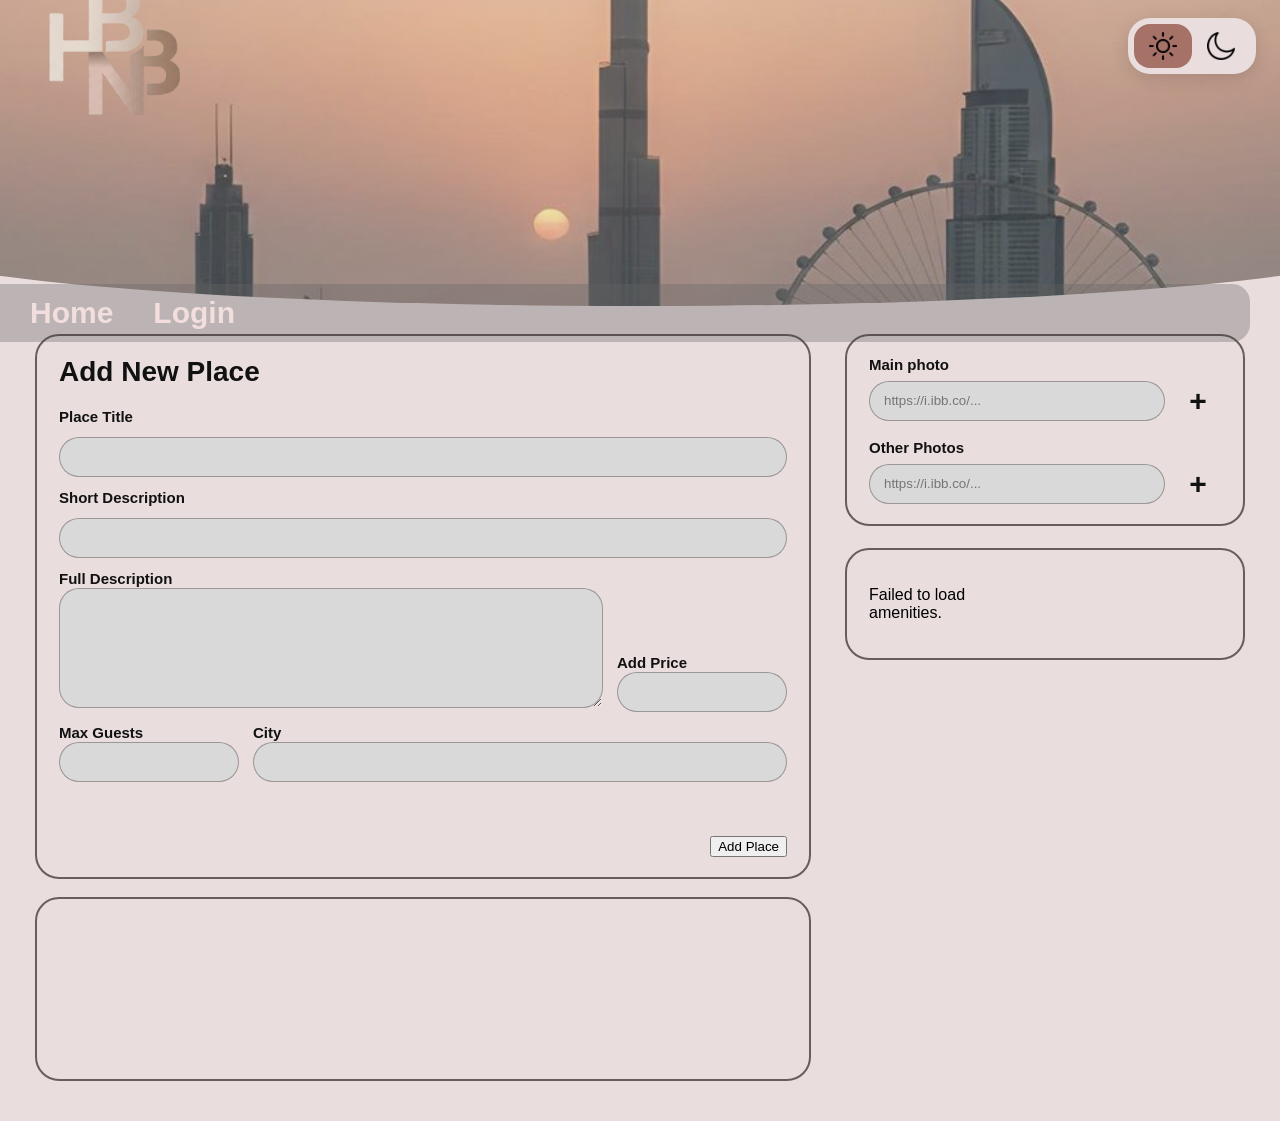
==== part4/add_place.html @ 905f0a96 "Add Add Place page with form and styling - Created add_place.html for adding new places with a form " ====
<!DOCTYPE html>
<html lang="en">
<head>
    <meta charset="UTF-8">
    <meta name="viewport" content="width=device-width, initial-scale=1.0">
    <title>Add Place - HBnB</title>

    <link rel="stylesheet" href="css/main.css">
    <link rel="stylesheet" href="css/dark-mode.css">
    <link rel="stylesheet" href="css/add_place.css">
</head>
<body class="page-shell add-place-page light-mode">
    <div class="hero-bg">
        <div class="bg-slide active" style="background-image: url('BG-IMGS/Dubai.jpg');"></div>
    </div>
    <div class="page-overlay"></div>

    <header class="site-header">
        <img src="logo.png" alt="HBnB Logo" class="site-logo">

        <div class="theme-toggle">
            <button type="button" class="theme-btn active" id="light-mode-btn" aria-label="Light mode">
                <img src="icons/sun.png" alt="Light mode">
            </button>
            <button type="button" class="theme-btn" id="dark-mode-btn" aria-label="Dark mode">
                <img src="icons/moon.png" alt="Dark mode">
            </button>
        </div>
    </header>

    <nav class="top-nav">
        <a href="index.html" class="nav-link">Home</a>
        <a href="login.html" class="nav-link" id="login-link">Login</a>
    </nav>

    <main class="add-place-main">
        <section class="add-place-layout">
            <div class="add-place-left">
                <div class="add-place-card">
                    <h1>Add New Place</h1>

                    <form id="add-place-form" class="add-place-form">
                        <label for="title">Place Title</label>
                        <input type="text" id="title" required>

                        <label for="short-description">Short Description</label>
                        <input type="text" id="short-description" required>

                        <div class="full-desc-price-row">
                            <div class="full-description-group">
                                <label for="description">Full Description</label>
                                <textarea id="description" rows="6"></textarea>
                            </div>

                            <div class="price-group">
                                <label for="price">Add Price</label>
                                <input type="number" id="price" min="1" required>
                            </div>
                        </div>

                        <div class="extra-fields-row">
                            <div>
                                <label for="guests">Max Guests</label>
                                <input type="number" id="guests" min="1" required>
                            </div>

                            <div>
                                <label for="city">City</label>
                                <input type="text" id="city" required>
                            </div>
                        </div>

                        <p id="add-place-message" class="add-place-message"></p>

                        <div class="add-place-submit-row">
                            <button type="submit" class="details-button">Add Place</button>
                        </div>
                    </form>
                </div>

                <div class="preview-gallery-card">
                    <div id="preview-gallery" class="preview-gallery"></div>
                </div>
            </div>

            <aside class="add-place-right">
                <div class="image-links-card">
                    <div class="image-link-group">
                        <label for="main-image-url">Main photo</label>
                        <div class="image-link-row">
                            <input type="url" id="main-image-url" placeholder="https://i.ibb.co/...">
                            <button type="button" class="image-add-btn" id="add-main-image-btn">+</button>
                        </div>
                    </div>

                    <div class="image-link-group">
                        <label for="other-image-url">Other Photos</label>
                        <div class="image-link-row">
                            <input type="url" id="other-image-url" placeholder="https://i.ibb.co/...">
                            <button type="button" class="image-add-btn" id="add-other-image-btn">+</button>
                        </div>
                    </div>
                </div>

                <div class="amenities-card">
                    <div id="amenities-list" class="amenities-list"></div>
                </div>
            </aside>
        </section>
    </main>

    <script src="scripts.js"></script>
</body>
</html>
---- part4/css/main.css ----
/* =========================
   RESET / BASE
========================= */

* {
    box-sizing: border-box;
}

html,
body {
    margin: 0;
    padding: 0;
}

body {
    font-family: Arial, sans-serif;
}

/* =========================
   SHARED PAGE THEME
========================= */

.page-shell {
    min-height: 100vh;
    position: relative;
    background: #e9dddd;
    display: flex;
    flex-direction: column;
    overflow-x: hidden;
}

.hero-bg {
    position: absolute;
    top: 0;
    left: 50%;
    transform: translateX(-50%);
    width: 120%;
    height: 62vh;
    min-height: 520px;
    z-index: 0;
    overflow: hidden;
    border-bottom-left-radius: 50% 22%;
    border-bottom-right-radius: 50% 22%;
}

.bg-slide,
.login-bg-slide {
    position: absolute;
    inset: 0;
    background-size: cover;
    background-position: center;
    background-repeat: no-repeat;
    opacity: 0;
    transition: opacity 1.2s ease-in-out;
    filter: brightness(0.95) saturate(0.88);
}

.bg-slide.active,
.login-bg-slide.active {
    opacity: 1;
}

.page-overlay {
    position: absolute;
    inset: 0;
    z-index: 1;
    pointer-events: none;
    background: linear-gradient(
        to bottom,
        rgba(233, 221, 221, 0.1),
        rgba(233, 221, 221, 0.05)
    );
}

/* =========================
   SHARED HEADER / NAV / FOOTER
========================= */

.site-header {
    position: relative;
    z-index: 3;
    display: flex;
    justify-content: space-between;
    align-items: flex-start;
    padding: 18px 24px 0;
}

.site-logo {
    width: 180px;
    height: auto;
    margin-top: 0;
    transform: translateY(-70px);
    margin-bottom: 86px;
    opacity: 0.92;
}

.login-button {
    display: inline-flex;
    align-items: center;
    justify-content: center;
    min-width: 110px;
    height: 44px;
    padding: 0 22px;
    border: none;
    border-radius: 999px;
    text-decoration: none;
    background: linear-gradient(180deg, #eacdce 0%, #ddbbbc 100%);
    color: #ffffff;
    font-size: 15px;
    font-weight: 800;
    box-shadow:
        0 7px 16px rgba(0, 0, 0, 0.16),
        0 1px 2px rgba(255, 255, 255, 0.4) inset;
    transition: transform 0.15s ease, box-shadow 0.15s ease, background 0.2s ease;
}

.login-button:hover {
    background: #dd5e5e;
    transform: translateY(-1px);
}

.login-button:active {
    transform: translateY(1px) scale(0.99);
}

.top-nav {
    display: flex;
    align-items: center;
    gap: 40px;
    padding: 14px 40px 14px 60px;
    background: rgba(99, 99, 99, 0.34);
    border-top-right-radius: 18px;
    border-bottom-right-radius: 18px;
    position: relative;
    z-index: 3;
    left: -30px;
}

.nav-link {
    text-decoration: none;
    font-size: 30px;
    font-weight: 700;
    line-height: 1;
    color: #f3dede;
    transition: color 0.25s ease;
}

.is-active {
    color: #976055;
}

.nav-link:hover {
    color: #4e3939;
}

.nav-link.is-active:hover {
    color: #f26161;
}

.site-footer {
    position: relative;
    z-index: 3;
    text-align: center;
    padding: 18px 0 20px;
    margin-top: auto;
}

.site-footer p {
    margin: 0;
    font-size: 14px;
    font-weight: 500;
    color: #8e7f7f;
}

/* =========================
   SHARED THEME TOGGLE
========================= */

.theme-toggle {
    display: flex;
    align-items: center;
    gap: 0;
    background: #e9dddd;
    border-radius: 22px;
    padding: 6px;
    box-shadow: 0 4px 18px rgba(0, 0, 0, 0.12);
}



.theme-btn {
    width: 58px;
    height: 44px;
    border: none;
    background: transparent;
    border-radius: 16px;
    display: flex;
    align-items: center;
    justify-content: center;
    cursor: pointer;
    transition: background-color 0.25s ease;
}

.theme-btn img {
    width: 28px;
    height: 28px;
    object-fit: contain;
}

.theme-btn.active {
    background: #a67166;
}
---- part4/css/dark-mode.css ----
/* =========================
   DARK MODE - SHARED
========================= */

body.dark-mode {
    background: #121416;
    color: #f5f5f5;
}

body.dark-mode .page-overlay {
    background: linear-gradient(
        to bottom,
        rgba(15, 16, 18, 0.18),
        rgba(15, 16, 18, 0.28)
    );
}

body.dark-mode .top-nav {
    background: rgba(22, 24, 29, 0.42);
}

body.dark-mode .nav-link {
    color: #e8d7d7;
}

body.dark-mode .nav-link:hover {
    color: #4e3939;
}

body.dark-mode .is-active {
    color: #976055;
}

body.dark-mode .theme-toggle {
    background: #121416;
}

body.dark-mode .site-footer p {
    color: #c8baba;
}

/* =========================
   DARK MODE - LOGIN PAGE
========================= */

body.login-page.dark-mode .login-card {
    background: linear-gradient(
        180deg,
        rgba(34, 36, 42, 0.92) 0%,
        rgba(24, 26, 31, 0.94) 100%
    );
    box-shadow:
        0 22px 30px rgba(0, 0, 0, 0.34),
        0 1px 0 rgba(255, 255, 255, 0.04) inset;
}

body.login-page.dark-mode .login-card h1 {
    color: #ff7272;
    text-shadow: 0 4px 12px rgba(255, 114, 114, 0.18);
}

body.login-page.dark-mode .login-form-custom input {
    background: rgba(225, 225, 225, 0.9);
    color: #444;
}

body.login-page.dark-mode #error-message {
    color: #ff8c8c;
}

body.login-page.dark-mode .password-toggle:hover {
    background: rgba(255, 114, 114, 0.14);
}

body.login-page.dark-mode .password-toggle.active {
    background: rgba(255, 114, 114, 0.18);
    box-shadow: 0 0 0 2px rgba(255, 114, 114, 0.16);
}

/* =========================
   DARK MODE - INDEX PAGE
========================= */

body.index-page.dark-mode {
    background-color: #121212;
    color: #f5f5f5;
}

/* Search panel */
body.index-page.dark-mode .search-panel {
    background: linear-gradient(
        180deg,
        rgba(34, 36, 42, 0.95) 0%,
        rgba(24, 26, 31, 0.97) 100%
    ) !important;
    border: 1px solid rgba(255, 255, 255, 0.08) !important;
    box-shadow:
        0 22px 30px rgba(0, 0, 0, 0.35),
        0 1px 0 rgba(255, 255, 255, 0.05) inset !important;
    backdrop-filter: blur(18px);
    -webkit-backdrop-filter: blur(18px);
    color: #f5f5f5;
}

body.index-page.dark-mode .search-item,
body.index-page.dark-mode .search-dropdown-wrapper {
    background: transparent;
    border-color: rgba(255, 255, 255, 0.14);
    box-shadow: none;
}

body.index-page.dark-mode .search-item input,
body.index-page.dark-mode .search-item select,
body.index-page.dark-mode .search-trigger,
body.index-page.dark-mode .search-trigger span,
body.index-page.dark-mode #price-filter {
    background: transparent !important;
    color: #f5f5f5 !important;
}

body.index-page.dark-mode .search-item input::placeholder {
    color: #a8a8a8 !important;
}

body.index-page.dark-mode .search-dropdown {
    background: linear-gradient(
        180deg,
        rgba(34, 36, 42, 0.96) 0%,
        rgba(24, 26, 31, 0.98) 100%
    );
    color: #f5f5f5;
    border: 1px solid rgba(255, 255, 255, 0.08);
    box-shadow:
        0 22px 30px rgba(0, 0, 0, 0.34),
        0 1px 0 rgba(255, 255, 255, 0.04) inset;
}

body.index-page.dark-mode .dropdown-label,
body.index-page.dark-mode .guest-title,
body.index-page.dark-mode .guest-count,
body.index-page.dark-mode .filter-label {
    color: #f5f5f5;
}

body.index-page.dark-mode .guest-row {
    border-bottom-color: rgba(255, 255, 255, 0.08);
}

body.index-page.dark-mode .guest-btn,
body.index-page.dark-mode .dropdown-apply-btn {
    color: #976055;
}

body.index-page.dark-mode .dropdown-apply-btn::after {
    background: #dba6a6;
}

body.index-page.dark-mode .guest-btn:hover,
body.index-page.dark-mode .dropdown-apply-btn:hover {
    color: #ffffff;
}

body.index-page.dark-mode .guest-btn:hover,
body.index-page.dark-mode .dropdown-apply-btn:hover {
    background: rgba(255, 114, 114, 0.18);
}

body.index-page.dark-mode #price-filter {
    border-color: rgba(255, 255, 255, 0.12);
    box-shadow: none;
}

/* Flatpickr */
body.index-page.dark-mode .flatpickr-calendar,
body.index-page.dark-mode .flatpickr-months,
body.index-page.dark-mode .flatpickr-weekdays,
body.index-page.dark-mode .flatpickr-days {
    background: #1b1d21 !important;
    color: #f5f5f5 !important;
    border-color: rgba(255, 255, 255, 0.08) !important;
}

body.index-page.dark-mode .flatpickr-day {
    color: #553939 !important;
}

body.index-page.dark-mode .flatpickr-day:hover,
body.index-page.dark-mode .flatpickr-day:focus {
    background: #976055 !important;
    border-color: #976055 !important;
}

body.index-page.dark-mode .flatpickr-day.selected,
body.index-page.dark-mode .flatpickr-day.startRange,
body.index-page.dark-mode .flatpickr-day.endRange {
    background: #976055;
    border-color: #976055;
    color: #303030;
}

/* Place cards */
body.index-page.dark-mode .place-card {
    background: linear-gradient(
        180deg,
        rgba(34, 36, 42, 0.92) 0%,
        rgba(24, 26, 31, 0.94) 100%
    );
    color: #f5f5f5;
    border: 1px solid rgba(255, 255, 255, 0.06);
    box-shadow:
        0 22px 30px rgba(0, 0, 0, 0.34),
        0 1px 0 rgba(255, 255, 255, 0.04) inset;
}

body.index-page.dark-mode .place-card-content {
    background: transparent;
    color: #f5f5f5;
}

body.index-page.dark-mode .place-card h2,
body.index-page.dark-mode .place-card h3,
body.index-page.dark-mode .place-location,
body.index-page.dark-mode .place-info,
body.index-page.dark-mode .feature-item span,
body.index-page.dark-mode .guests-trigger span {
    color: #f5f5f5;
}

body.index-page.dark-mode .place-price {
    color: #976055;
}

body.index-page.dark-mode .place-price::after {
    color: #b9b1b1;
}

body.index-page.dark-mode .place-guests-max {
    color: #b9b1b1;
}

body.index-page.dark-mode .details-button {
    color: #976055;
    background: none !important;
    background-color: transparent !important;
    border: none !important;
    box-shadow: none !important;
}

body.index-page.dark-mode .details-button::after {
    background: #dba6a6;
}

body.index-page.dark-mode .details-button:hover {
    color: #ffffff;
}

body.index-page.dark-mode .places-section,
body.index-page.dark-mode .places-container,
body.index-page.dark-mode .cards-wrapper {
    background: #121212;
}

body.index-page.dark-mode select,
body.index-page.dark-mode option {
    background: #1b1b1b;
    color: #f5f5f5;
}

body.index-page.dark-mode .muted,
body.index-page.dark-mode .subtext,
body.index-page.dark-mode .secondary-text {
    color: #a8a8a8;
}

/* Icons */
body.index-page.dark-mode .search-item img,
body.index-page.dark-mode .search-trigger img,
body.index-page.dark-mode .feature-item img,
body.index-page.dark-mode .guests-trigger img,
body.index-page.dark-mode .filter-label img,
body.index-page.dark-mode .search-icon,
body.index-page.dark-mode .filter-icon,
body.index-page.dark-mode .guest-icon,
body.index-page.dark-mode .date-icon {
    filter: brightness(0) invert(1);
    opacity: 0.92;
}

/* Logos stay normal */
body.dark-mode .logo,
body.dark-mode .site-logo,
body.dark-mode .brand-logo {
    filter: none !important;
}

body.index-page.dark-mode .price-trigger {
    background: transparent;
    border-color: rgba(255, 255, 255, 0.14);
    box-shadow: none;
}

body.index-page.dark-mode .price-trigger span {
    color: #f5f5f5;
}

body.index-page.dark-mode .price-trigger img {
    filter: brightness(0) invert(1);
    opacity: 0.92;
}

body.index-page.dark-mode .price-value-box {
    background: rgba(158, 87, 72, 0.14);
}

body.index-page.dark-mode .price-value-label,
body.index-page.dark-mode .range-label,
body.index-page.dark-mode #min-price-value,
body.index-page.dark-mode #max-price-value {
    color: #9e5748;
}

body.index-page.dark-mode #min-price-range,
body.index-page.dark-mode #max-price-range {
    background: rgba(158, 87, 72, 0.28);
}

body.index-page.dark-mode #min-price-range::-webkit-slider-runnable-track,
body.index-page.dark-mode #max-price-range::-webkit-slider-runnable-track {
    background: rgba(158, 87, 72, 0.28);
}

body.index-page.dark-mode #min-price-range::-moz-range-track,
body.index-page.dark-mode #max-price-range::-moz-range-track {
    background: rgba(158, 87, 72, 0.28);
}

body.index-page.dark-mode #min-price-range::-webkit-slider-thumb,
body.index-page.dark-mode #max-price-range::-webkit-slider-thumb,
body.index-page.dark-mode #min-price-range::-moz-range-thumb,
body.index-page.dark-mode #max-price-range::-moz-range-thumb {
    background: #9e5748;
    border: 2px solid #1b1d21;
}

/* =========================
   DARK MODE - PLACE PAGE
========================= */

body.place-page.dark-mode {
    background: #121212;
    color: #f5f5f5;
}

/* =========================
   TOP BAR
========================= */

body.place-page.dark-mode .place-top-bar {
    background: linear-gradient(
        180deg,
        rgba(34, 36, 42, 0.92) 0%,
        rgba(24, 26, 31, 0.95) 100%
    );
    border: 1px solid rgba(255,255,255,0.06);
    box-shadow:
        0 22px 30px rgba(0,0,0,0.35),
        0 1px 0 rgba(255,255,255,0.04) inset;
}

/* النصوص */
body.place-page.dark-mode .place-top-title h1,
body.place-page.dark-mode .place-top-location strong,
body.place-page.dark-mode .place-top-location span {
    color: #f5f5f5;
}

body.place-page.dark-mode .place-subtitle {
    color: #c7bcbc;
}

body.place-page.dark-mode .place-top-price .amount {
    color: #ffffff;
}

body.place-page.dark-mode .place-top-price .per-night {
    color: #a8a8a8;
}

/* =========================
   GALLERY
========================= */

body.place-page.dark-mode .gallery-main-image,
body.place-page.dark-mode .gallery-thumb {
    filter: brightness(0.92);
}

/* =========================
   DESCRIPTION
========================= */

body.place-page.dark-mode .place-description-block h2 {
    color: #ffffff;
}

body.place-page.dark-mode .place-description-block p {
    color: #d0c6c6;
}

/* =========================
   SIDEBAR CARDS
========================= */

body.place-page.dark-mode .sidebar-card {
    background: linear-gradient(
        180deg,
        rgba(34, 36, 42, 0.92) 0%,
        rgba(24, 26, 31, 0.95) 100%
    );
    border: 1px solid rgba(255,255,255,0.06);
    box-shadow:
        0 20px 28px rgba(0,0,0,0.35),
        0 1px 0 rgba(255,255,255,0.04) inset;
}

/* =========================
   RATING
========================= */

body.place-page.dark-mode .rating-value,
body.place-page.dark-mode .review-count-number {
    color: #ffffff;
}

body.place-page.dark-mode .rating-label,
body.place-page.dark-mode .review-count-label {
    color: #c7bcbc;
}

body.place-page.dark-mode .rating-stars {
    color: #ff7272;
}

/* =========================
   BOOKING CARD
========================= */

body.place-page.dark-mode .booking-dates-row strong {
    color: #ffffff;
}

body.place-page.dark-mode .booking-dates-row span {
    color: #c7bcbc;
}

body.place-page.dark-mode .booking-total strong,
body.place-page.dark-mode .booking-total span {
    color: #ffffff;
}

/* زر الحجز */
body.place-page.dark-mode .book-now-btn {
    color: #ff7272;
}

body.place-page.dark-mode .book-now-btn:hover {
    color: #ff9c9c;
}

/* =========================
   AMENITIES
========================= */

body.place-page.dark-mode .place-amenity {
    color: #e6dede;
}

/* أيقونات تتحول أبيض */
body.place-page.dark-mode .place-amenity img {
    filter: brightness(0) invert(1);
}

/* =========================
   LIGHTBOX
========================= */

body.place-page.dark-mode .gallery-lightbox {
    background: rgba(0,0,0,0.92);
}

body.place-page.dark-mode .lightbox-nav {
    background: rgba(255,255,255,0.12);
}

body.place-page.dark-mode .lightbox-close {
    color: #ffffff;
}

/* =========================
   BUTTONS (GHOST STYLE)
========================= */

body.place-page.dark-mode .details-button {
    color: #ff7272;
}

body.place-page.dark-mode .details-button::after {
    background: #ff7272;
}

body.place-page.dark-mode .details-button:hover {
    color: #ff9c9c;
}

body.place-page.dark-mode .booking-date-label {
    color: #d7c7c7;
}

body.place-page.dark-mode .booking-date-input {
    background: rgba(255, 255, 255, 0.06);
    border-color: rgba(255, 255, 255, 0.12);
    color: #f5f5f5;
}

body.place-page.dark-mode .booking-date-input:focus {
    border-color: #9e5748;
    box-shadow: 0 0 0 3px rgba(158, 87, 72, 0.16);
}

body.place-page.dark-mode .booking-summary-row strong,
body.place-page.dark-mode .booking-summary-row span {
    color: #ffffff;
}

body.place-page.dark-mode .booking-date-trigger {
    background: rgba(255, 255, 255, 0.06);
    border-color: rgba(255, 255, 255, 0.12);
}

body.place-page.dark-mode .booking-date-trigger-label {
    color: #c7bcbc;
}

body.place-page.dark-mode #booking-date-display {
    color: #ffffff;
}

body.place-page.dark-mode .booking-date-dropdown {
    background: linear-gradient(
        180deg,
        rgba(34, 36, 42, 0.96) 0%,
        rgba(24, 26, 31, 0.98) 100%
    );
    color: #f5f5f5;
    border: 1px solid rgba(255, 255, 255, 0.08);
    box-shadow:
        0 22px 30px rgba(0, 0, 0, 0.34),
        0 1px 0 rgba(255, 255, 255, 0.04) inset;
}

body.place-page.dark-mode #booking-date-range-picker {
    color: #f5f5f5;
}

body.place-page.dark-mode .inline-review-card {
    background: linear-gradient(
        180deg,
        rgba(34, 36, 42, 0.92) 0%,
        rgba(24, 26, 31, 0.95) 100%
    );
    border: 1px solid rgba(255, 255, 255, 0.06);
    box-shadow:
        0 20px 28px rgba(0, 0, 0, 0.35),
        0 1px 0 rgba(255, 255, 255, 0.04) inset;
}

body.place-page.dark-mode .inline-review-card h3,
body.place-page.dark-mode .inline-review-form label,
body.place-page.dark-mode .inline-review-login-note {
    color: #f5f5f5;
}

body.place-page.dark-mode .inline-review-form select,
body.place-page.dark-mode .inline-review-form textarea {
    background: rgba(255, 255, 255, 0.06);
    border-color: rgba(255, 255, 255, 0.12);
    color: #f5f5f5;
}

body.place-page.dark-mode .inline-review-form select:focus,
body.place-page.dark-mode .inline-review-form textarea:focus {
    border-color: #9e5748;
    box-shadow: 0 0 0 3px rgba(158, 87, 72, 0.16);
}

body.place-page.dark-mode .inline-review-message {
    color: #dba6a6;
}

body.place-page.dark-mode .star {
    color: rgba(255,255,255,0.2);
}

body.place-page.dark-mode .star.active {
    color: #ff7272;
}

body.dark-mode .form-section,
body.dark-mode .main-image-box,
body.dark-mode .gallery-box {
    background: linear-gradient(
        180deg,
        rgba(34,36,42,0.92),
        rgba(24,26,31,0.95)
    );
}

body.dark-mode input,
body.dark-mode textarea {
    background: rgba(255,255,255,0.06);
    color: white;
}

/* =========================
   DARK MODE - ADD PLACE PAGE
========================= */

body.add-place-page.dark-mode .add-place-card,
body.add-place-page.dark-mode .preview-gallery-card,
body.add-place-page.dark-mode .image-links-card,
body.add-place-page.dark-mode .amenities-card {
    background: linear-gradient(
        180deg,
        rgba(34, 36, 42, 0.92) 0%,
        rgba(24, 26, 31, 0.95) 100%
    );
    border: 1px solid rgba(255, 255, 255, 0.06);
    box-shadow:
        0 20px 28px rgba(0, 0, 0, 0.35),
        0 1px 0 rgba(255, 255, 255, 0.04) inset;
}

body.add-place-page.dark-mode .add-place-card h1,
body.add-place-page.dark-mode .add-place-form label,
body.add-place-page.dark-mode .image-link-group label,
body.add-place-page.dark-mode .amenity-item {
    color: #f5f5f5;
}

body.add-place-page.dark-mode .add-place-form input,
body.add-place-page.dark-mode .add-place-form textarea,
body.add-place-page.dark-mode .image-link-row input {
    background: rgba(255, 255, 255, 0.06);
    border-color: rgba(255, 255, 255, 0.12);
    color: #f5f5f5;
}

body.add-place-page.dark-mode .add-place-form input:focus,
body.add-place-page.dark-mode .add-place-form textarea:focus,
body.add-place-page.dark-mode .image-link-row input:focus {
    border-color: #9e5748;
    box-shadow: 0 0 0 3px rgba(158, 87, 72, 0.16);
}

body.add-place-page.dark-mode .image-add-btn {
    color: #f5f5f5;
}

body.add-place-page.dark-mode .preview-gallery-item {
    background: rgba(255, 255, 255, 0.06);
}

body.add-place-page.dark-mode .add-place-message {
    color: #dba6a6;
}
---- part4/css/add_place.css ----
/* =========================
   ADD PLACE PAGE
========================= */

.add-place-page {
    min-height: 100vh;
    position: relative;
    overflow-x: hidden;
}

.add-place-page .hero-bg {
    height: 34vh;
    min-height: 260px;
}

.add-place-main {
    position: relative;
    z-index: 10;
    width: calc(100% - 70px);
    max-width: 1380px;
    margin: -8px auto 40px;
}

.add-place-layout {
    display: grid;
    grid-template-columns: minmax(0, 1fr) 400px;
    gap: 34px;
    align-items: start;
}

.add-place-left {
    display: flex;
    flex-direction: column;
    gap: 18px;
}

.add-place-card,
.preview-gallery-card,
.image-links-card,
.amenities-card {
    background: transparent;
    border: 2px solid rgba(54, 45, 45, 0.72);
    border-radius: 24px;
    padding: 20px 22px;
}

.add-place-card h1 {
    margin: 0 0 20px 0;
    font-size: 28px;
    font-weight: 800;
    color: #111111;
}

.add-place-form {
    display: flex;
    flex-direction: column;
    gap: 12px;
}

.add-place-form label,
.image-link-group label {
    font-size: 15px;
    font-weight: 800;
    color: #111111;
}

.add-place-form input,
.add-place-form textarea,
.image-link-row input {
    width: 100%;
    border: 1.5px solid rgba(79, 68, 68, 0.45);
    background: #d9d9d9;
    color: #444;
    outline: none;
    box-sizing: border-box;
}

.add-place-form input,
.image-link-row input {
    height: 40px;
    border-radius: 999px;
    padding: 0 14px;
}

.add-place-form textarea {
    min-height: 110px;
    border-radius: 20px;
    padding: 14px;
    resize: vertical;
}

.full-desc-price-row {
    display: grid;
    grid-template-columns: 1fr 170px;
    gap: 14px;
    align-items: end;
}

.extra-fields-row {
    display: grid;
    grid-template-columns: 180px 1fr;
    gap: 14px;
}

.add-place-message {
    min-height: 22px;
    margin: 2px 0 0 0;
    font-size: 14px;
    font-weight: 600;
    color: #9e5748;
}

.add-place-submit-row {
    display: flex;
    justify-content: flex-end;
    margin-top: 6px;
}

/* =========================
   IMAGE LINKS
========================= */

.add-place-right {
    display: flex;
    flex-direction: column;
    gap: 22px;
}

.image-links-card {
    display: flex;
    flex-direction: column;
    gap: 18px;
}

.image-link-group {
    display: flex;
    flex-direction: column;
    gap: 8px;
}

.image-link-row {
    display: grid;
    grid-template-columns: 1fr 46px;
    gap: 10px;
    align-items: center;
}

.image-add-btn {
    width: 46px;
    height: 40px;
    border: none;
    background: none;
    color: #111111;
    font-size: 30px;
    font-weight: 800;
    cursor: pointer;
    line-height: 1;
}

/* =========================
   PREVIEW GALLERY
========================= */

.preview-gallery {
    display: grid;
    grid-template-columns: repeat(5, 1fr);
    gap: 10px;
    min-height: 140px;
}

.preview-gallery-item {
    position: relative;
    aspect-ratio: 1 / 1;
    overflow: hidden;
    border-radius: 18px;
    background: #d9d9d9;
}

.preview-gallery-item img {
    width: 100%;
    height: 100%;
    object-fit: cover;
    display: block;
}

/* =========================
   AMENITIES
========================= */

.amenities-list {
    display: grid;
    grid-template-columns: 1fr 1fr;
    gap: 12px 20px;
}

.amenity-item {
    display: flex;
    align-items: center;
    gap: 10px;
    font-size: 16px;
    color: #2f2727;
}

.amenity-item input[type="checkbox"] {
    width: 18px;
    height: 18px;
    accent-color: #9e5748;
}
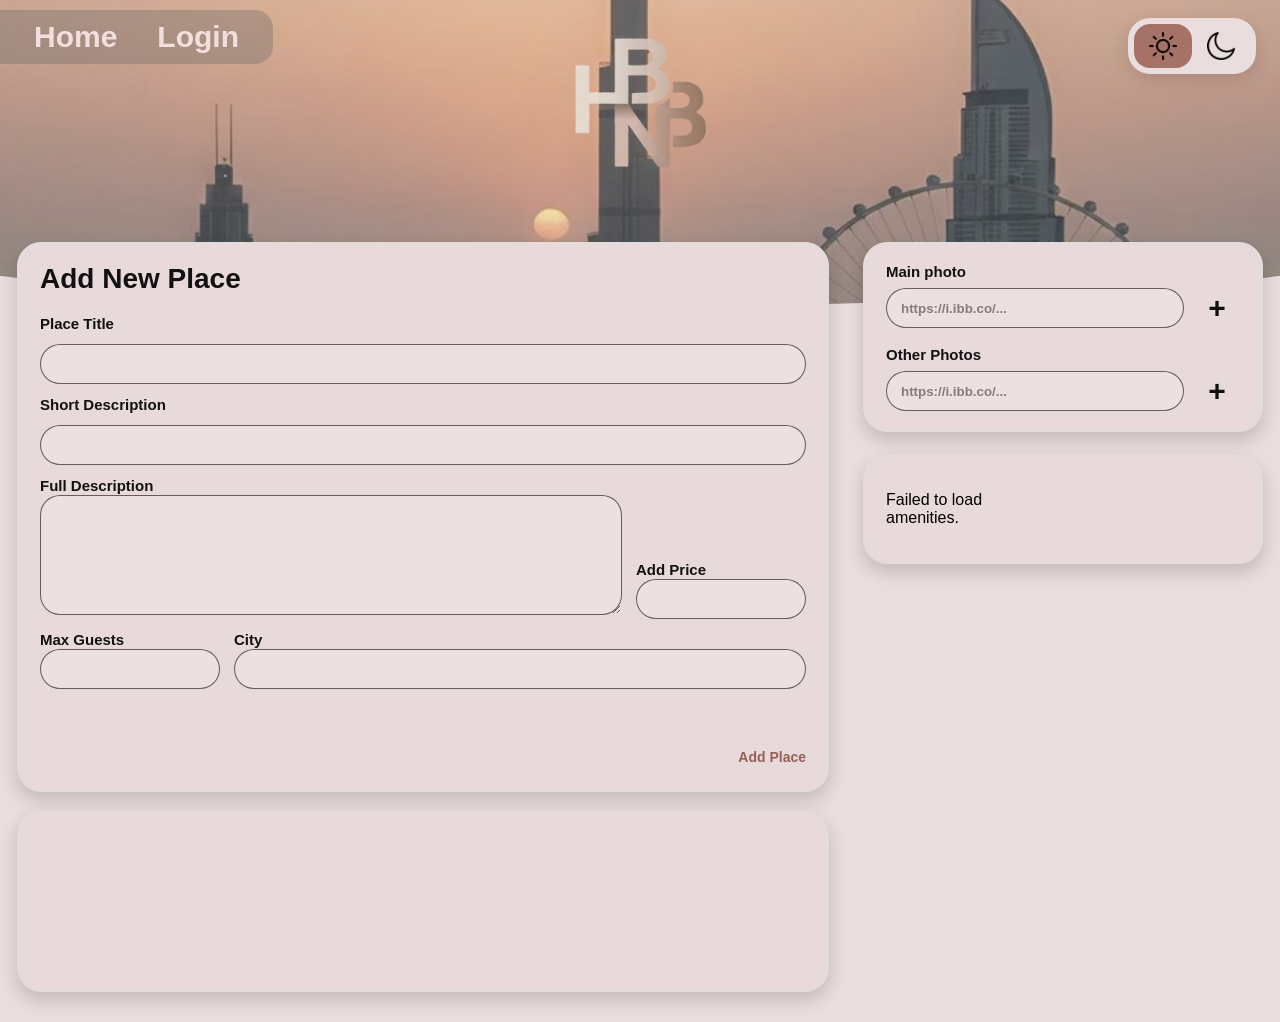
==== commit 84079599: "last check and adding ico and sign up" ====
--- a/part4/add_place.html
+++ b/part4/add_place.html
@@ -8,6 +8,10 @@
     <link rel="stylesheet" href="css/main.css">
     <link rel="stylesheet" href="css/dark-mode.css">
     <link rel="stylesheet" href="css/add_place.css">
+
+	
+<link rel="icon" type="image/x-icon" href="site-icon.ico">
+
 </head>
 <body class="page-shell add-place-page light-mode">
     <div class="hero-bg">
--- a/part4/css/dark-mode.css
+++ b/part4/css/dark-mode.css
@@ -55,7 +55,7 @@
 }
 
 body.login-page.dark-mode .login-card h1 {
-    color: #ff7272;
+    color: #976055;
     text-shadow: 0 4px 12px rgba(255, 114, 114, 0.18);
 }
 
@@ -672,4 +672,162 @@
 
 body.add-place-page.dark-mode .add-place-message {
     color: #dba6a6;
+}
+
+/* =========================
+   ADMIN PAGE - DARK MODE
+========================= */
+
+body.admin-page.dark-mode {
+    background: #1f2529;
+    color: #f5e6e6;
+}
+
+body.admin-page.dark-mode .page-overlay {
+    background: rgba(15, 18, 20, 0.34);
+}
+
+body.admin-page.dark-mode .admin-card {
+    background: rgba(31, 37, 41, 0.88);
+    border: 1px solid rgba(245, 230, 230, 0.16);
+    box-shadow: 0 10px 24px rgba(0, 0, 0, 0.28);
+}
+
+body.admin-page.dark-mode .admin-card h2,
+body.admin-page.dark-mode .admin-review-title,
+body.admin-page.dark-mode .admin-amenity-name,
+body.admin-page.dark-mode .admin-review-place {
+    color: #f5e6e6;
+}
+
+body.admin-page.dark-mode .admin-review-text,
+body.admin-page.dark-mode .admin-review-meta,
+body.admin-page.dark-mode .admin-message {
+    color: rgba(245, 230, 230, 0.82);
+}
+
+body.admin-page.dark-mode .search-row input,
+body.admin-page.dark-mode .amenity-add-row input {
+    background: rgba(255, 255, 255, 0.06);
+    border: 1.5px solid rgba(245, 230, 230, 0.22);
+    color: #f5e6e6;
+}
+
+body.admin-page.dark-mode .search-row input::placeholder,
+body.admin-page.dark-mode .amenity-add-row input::placeholder {
+    color: rgba(245, 230, 230, 0.48);
+}
+
+body.admin-page.dark-mode .search-row input:focus,
+body.admin-page.dark-mode .amenity-add-row input:focus {
+    background: transparent;
+    border-color: rgba(247, 90, 57, 0.78);
+    box-shadow: 0 0 0 3px rgba(247, 90, 57, 0.12);
+}
+
+body.admin-page.dark-mode .admin-review-card {
+    background: rgba(255, 255, 255, 0.03);
+    border: 1px solid rgba(245, 230, 230, 0.12);
+}
+
+body.admin-page.dark-mode .admin-amenity-item {
+    border-bottom: 1px solid rgba(245, 230, 230, 0.1);
+}
+
+body.admin-page.dark-mode .amenity-action-btn,
+body.admin-page.dark-mode .delete-mini-btn,
+body.admin-page.dark-mode .review-delete-btn {
+    color: #f26161;
+}
+
+body.admin-page.dark-mode .amenity-action-btn:hover,
+body.admin-page.dark-mode .delete-mini-btn:hover,
+body.admin-page.dark-mode .review-delete-btn:hover {
+    color: #ff8a80;
+}
+
+body.admin-page.dark-mode .details-button {
+    color: #f5b3a6;
+}
+
+body.admin-page.dark-mode .details-button::after {
+    background: #f26161;
+}
+
+body.admin-page.dark-mode .details-button:hover {
+    color: #ffd1c7;
+}
+
+body.admin-page.dark-mode .top-nav {
+    background: rgba(31, 37, 41, 0.62);
+    backdrop-filter: blur(10px);
+}
+
+body.admin-page.dark-mode .nav-link {
+    color: #f5e6e6;
+}
+
+body.admin-page.dark-mode .nav-link:hover,
+body.admin-page.dark-mode .nav-link.is-active {
+    color: #f26161;
+}
+
+body.index-page.dark-mode .delete-place-btn {
+    background: rgba(0, 0, 0, 0.72);
+    color: #fff;
+}
+
+body.index-page.dark-mode .delete-place-btn:hover {
+    background: rgba(220, 60, 60, 0.92);
+}
+
+body.place-page.dark-mode .place-reviews-block {
+    background: rgba(31, 37, 41, 0.88);
+    border: 1px solid rgba(245, 230, 230, 0.12);
+    box-shadow: 0 10px 24px rgba(0, 0, 0, 0.24);
+}
+
+body.place-page.dark-mode .place-reviews-block h2,
+body.place-page.dark-mode .review-user,
+body.place-page.dark-mode .review-text {
+    color: #f5e6e6;
+}
+
+body.place-page.dark-mode .review-card {
+    background: rgba(255, 255, 255, 0.04);
+    border: 1px solid rgba(245, 230, 230, 0.1);
+}
+
+body.place-page.dark-mode .review-rating {
+    color: #f5b3a6;
+}
+
+body.place-page.dark-mode .no-reviews {
+    color: rgba(245, 230, 230, 0.7);
+}
+
+body.login-page.dark-mode .form-switch-text {
+    color: rgba(245, 230, 230, 0.75);
+}
+
+body.login-page.dark-mode .form-switch-btn {
+    color: #f5b3a6;
+}
+
+body.login-page.dark-mode .form-switch-btn::after {
+    background: #f26161;
+}
+
+body.login-page.dark-mode .signup-form-custom input {
+    background: rgba(255, 255, 255, 0.08);
+    color: #f5e6e6;
+    box-shadow: 0 10px 22px rgba(0, 0, 0, 0.24);
+}
+
+body.login-page.dark-mode .signup-form-custom input::placeholder {
+    color: rgba(245, 230, 230, 0.45);
+}
+
+body.login-page.dark-mode #signup-message {
+    color: #f5b3a6;
 }
--- a/part4/css/add_place.css
+++ b/part4/css/add_place.css
@@ -16,12 +16,16 @@
 .add-place-main {
     position: relative;
     z-index: 10;
-    width: calc(100% - 70px);
+    flex: 1;
+    width: 100%;
+    margin-top: -22px;
+    overflow: visible;
+}
+
+.add-place-layout {
+    width: calc(100% - 34px);
     max-width: 1380px;
-    margin: -8px auto 40px;
-}
-
-.add-place-layout {
+    margin: 200px auto 30px;
     display: grid;
     grid-template-columns: minmax(0, 1fr) 400px;
     gap: 34px;
@@ -38,10 +42,11 @@
 .preview-gallery-card,
 .image-links-card,
 .amenities-card {
-    background: transparent;
-    border: 2px solid rgba(54, 45, 45, 0.72);
+    background: #e8dadb;
+    border: 1px solid #ddd;
     border-radius: 24px;
     padding: 20px 22px;
+    box-shadow: 0 8px 18px rgba(0, 0, 0, 0.16);
 }
 
 .add-place-card h1 {
@@ -68,11 +73,12 @@
 .add-place-form textarea,
 .image-link-row input {
     width: 100%;
-    border: 1.5px solid rgba(79, 68, 68, 0.45);
-    background: #d9d9d9;
+    border: 1.5px solid rgba(79, 68, 68, 0.85);
+    background: rgba(255, 255, 255, 0.18);
     color: #444;
     outline: none;
     box-sizing: border-box;
+    transition: background 0.2s ease, border-color 0.2s ease, box-shadow 0.2s ease;
 }
 
 .add-place-form input,
@@ -87,6 +93,22 @@
     border-radius: 20px;
     padding: 14px;
     resize: vertical;
+}
+
+/* الشفافية عند الضغط */
+.add-place-form input:focus,
+.add-place-form textarea:focus,
+.image-link-row input:focus {
+    background: transparent;
+    border-color: rgba(79, 68, 68, 0.95);
+    box-shadow: 0 0 0 3px rgba(158, 87, 72, 0.08);
+}
+
+.add-place-form input::placeholder,
+.add-place-form textarea::placeholder,
+.image-link-row input::placeholder {
+    color: #8a7b7b;
+    font-weight: 600;
 }
 
 .full-desc-price-row {
@@ -206,3 +228,132 @@
     height: 18px;
     accent-color: #9e5748;
 }
+
+/* =========================
+   BUTTON STYLE
+========================= */
+
+.details-button {
+    display: inline-flex;
+    align-items: center;
+    justify-content: center;
+    min-width: auto;
+    height: auto;
+    padding: 6px 0;
+    border: none !important;
+    border-radius: 0;
+    background: none !important;
+    background-color: transparent !important;
+    box-shadow: none !important;
+    color: #976055;
+    font-size: 14px;
+    font-weight: 700;
+    text-decoration: none;
+    position: relative;
+    cursor: pointer;
+    transition: color 0.25s ease;
+}
+
+.details-button::after {
+    content: "";
+    position: absolute;
+    left: 0;
+    bottom: -2px;
+    width: 0;
+    height: 2px;
+    background: #9e5748;
+    transition: width 0.3s ease;
+}
+
+.details-button:hover {
+    color: #4e3939;
+    transform: none;
+}
+
+.details-button:hover::after {
+    width: 100%;
+}
+
+/* =========================
+   HEADER FIX LIKE INDEX
+========================= */
+
+.add-place-page .site-header {
+    position: relative;
+    width: 100%;
+}
+
+.add-place-page .site-logo {
+    position: absolute;
+    top: 0;
+    left: 50%;
+    transform: translateX(-50%);
+    margin: 0;
+}
+
+.top-nav {
+    position: relative;
+    z-index: 19;
+    margin-top: -8px;
+    left: 0;
+    width: fit-content;
+    padding: 12px 34px 12px 34px;
+    border-top-right-radius: 18px;
+    border-bottom-right-radius: 18px;
+}
+
+.theme-toggle {
+    position: absolute;
+    top: 18px;
+    right: 24px;
+}
+
+.preview-gallery-item {
+    position: relative;
+    aspect-ratio: 1 / 1;
+    overflow: hidden;
+    border-radius: 18px;
+    background: #d9d9d9;
+}
+
+.preview-gallery-item img {
+    width: 100%;
+    height: 100%;
+    object-fit: cover;
+    display: block;
+}
+
+.remove-preview-btn {
+    position: absolute;
+    top: 8px;
+    right: 8px;
+    width: 28px;
+    height: 28px;
+    border: none;
+    border-radius: 50%;
+    background: rgba(20, 20, 20, 0.72);
+    color: #ffffff;
+    font-size: 18px;
+    font-weight: 700;
+    line-height: 1;
+    cursor: pointer;
+    display: flex;
+    align-items: center;
+    justify-content: center;
+    opacity: 0;
+    transform: scale(0.9);
+    transition: opacity 0.2s ease, transform 0.2s ease, background 0.2s ease;
+    z-index: 2;
+}
+
+.preview-gallery-item:hover .remove-preview-btn,
+.preview-gallery-item:active .remove-preview-btn,
+.preview-gallery-item:focus-within .remove-preview-btn {
+    opacity: 1;
+    transform: scale(1);
+}
+
+.remove-preview-btn:hover {
+    background: rgba(120, 20, 20, 0.9);
+}
+
